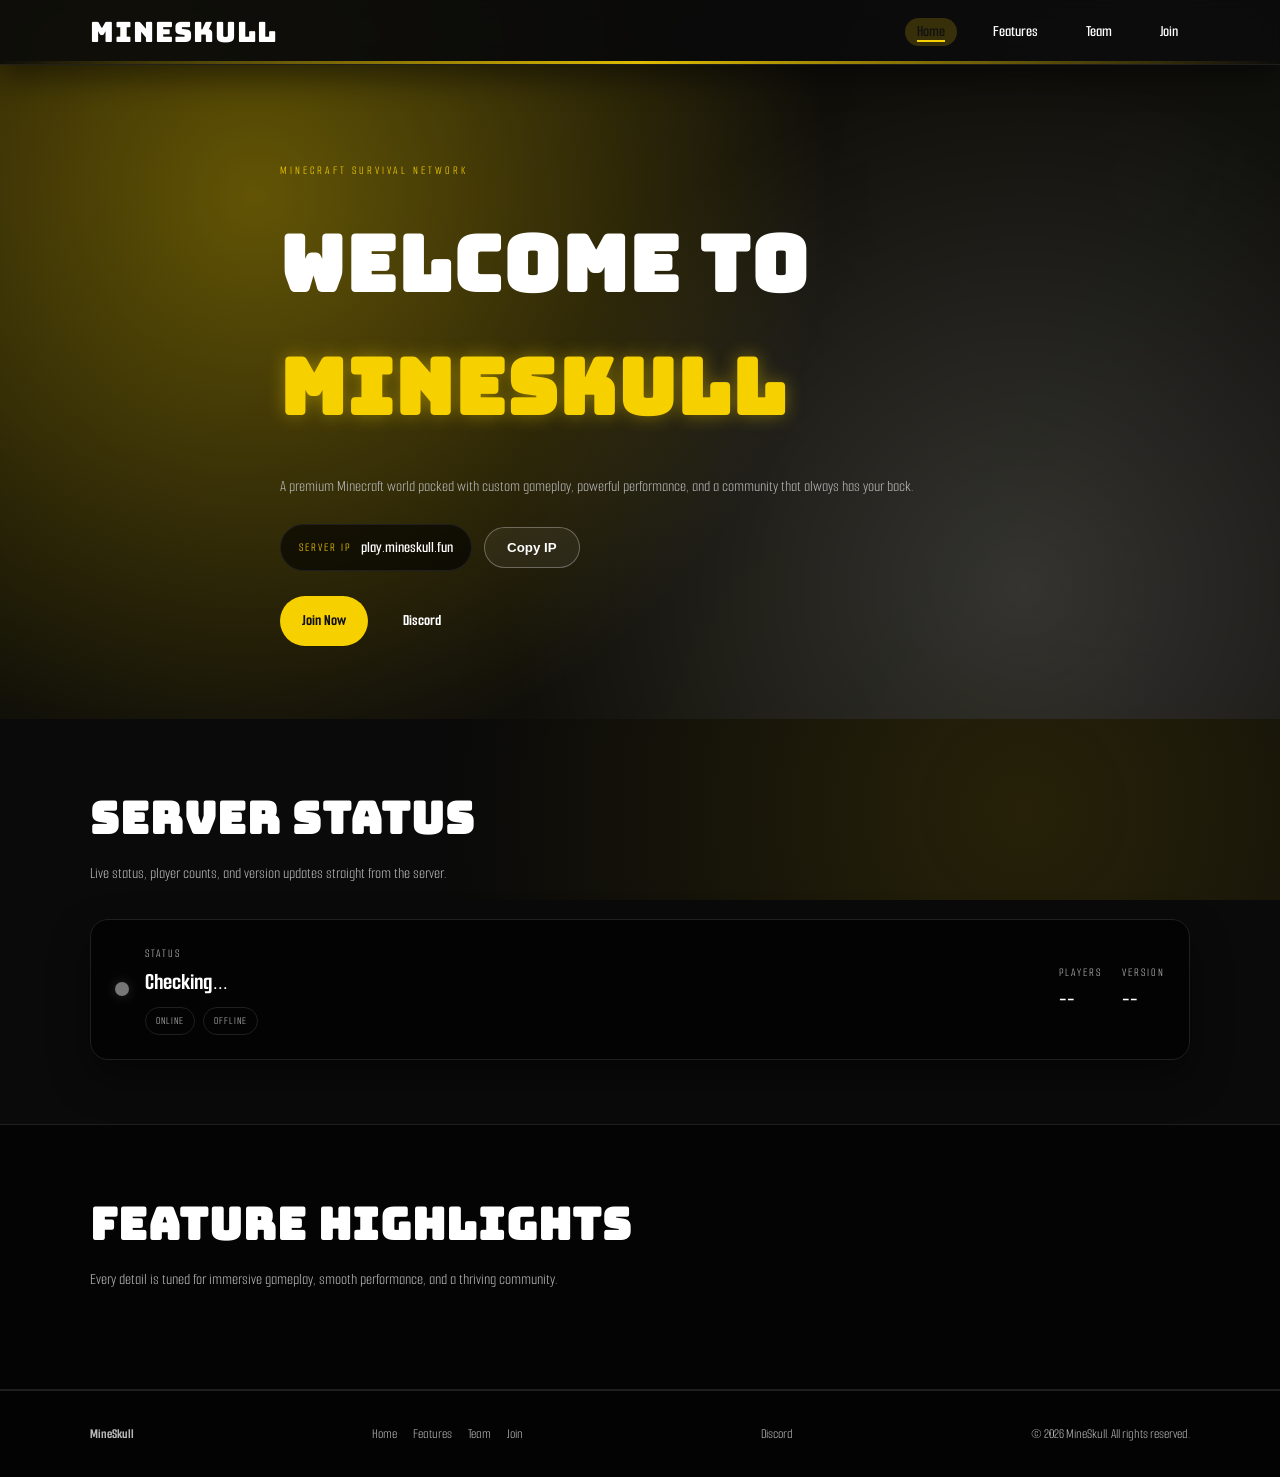
==== index.html @ 0718cb5c "Add files via upload" ====
<!doctype html>
<html lang="en">
  <head>
    <meta charset="UTF-8" />
    <meta name="viewport" content="width=device-width, initial-scale=1.0" />
    <title>MineSkull | Home</title>
    <link rel="stylesheet" href="style.css" />
  </head>
  <body data-page="home">
    <nav class="nav">
      <div class="container nav-inner">
        <a class="nav-logo" href="index.html" data-server-name>MineSkull</a>
        <div class="nav-links">
          <a class="nav-link" data-page="home" href="index.html">Home</a>
          <a class="nav-link" data-page="features" href="features.html">Features</a>
          <a class="nav-link" data-page="team" href="team.html">Team</a>
          <a class="nav-link" data-page="join" href="join.html">Join</a>
        </div>
      </div>
    </nav>

    <main class="page-content">
      <header class="hero">
        <div class="container hero-content">
          <p class="eyebrow">Minecraft Survival Network</p>
          <h1 class="hero-title">
            Welcome to <span class="accent" data-server-name>MineSkull</span>
          </h1>
          <p class="hero-subtitle">
            A premium Minecraft world packed with custom gameplay, powerful performance, and a
            community that always has your back.
          </p>
          <div class="ip-bar">
            <div class="ip-pill">
              <span class="label">Server IP</span>
              <span class="ip-text" data-server-ip>play.mineskull.fun</span>
            </div>
            <button class="btn btn-outline" data-copy-ip>Copy IP</button>
          </div>
          <div class="hero-actions">
            <a class="btn btn-primary" href="join.html">Join Now</a>
            <a class="btn btn-ghost" data-discord-url href="#">Discord</a>
          </div>
        </div>
      </header>

      <section class="section">
        <div class="container">
          <div class="section-header">
            <h2 class="section-title">Server Status</h2>
            <p class="section-subtitle">
              Live status, player counts, and version updates straight from the server.
            </p>
          </div>
          <div id="server-status" class="status-card reveal">
            <div class="status-left">
              <span id="status-dot" class="status-dot"></span>
              <div>
                <p class="status-label">Status</p>
                <h3 id="status-text" class="status-text">Checking...</h3>
                <div class="status-badges">
                  <span id="status-online" class="status-badge">Online</span>
                  <span id="status-offline" class="status-badge">Offline</span>
                </div>
              </div>
            </div>
            <div class="status-right">
              <div class="status-item">
                <span class="status-label">Players</span>
                <span id="status-players" class="status-value">--</span>
              </div>
              <div class="status-item">
                <span class="status-label">Version</span>
              <span id="status-version" class="status-value">--</span>
              </div>
            </div>
          </div>
        </div>
      </section>

      <section class="section section-dark">
        <div class="container">
          <div class="section-header">
            <h2 class="section-title">Feature Highlights</h2>
            <p class="section-subtitle">
              Every detail is tuned for immersive gameplay, smooth performance, and a thriving
              community.
            </p>
          </div>
          <div id="features-grid" class="grid"></div>
        </div>
      </section>
    </main>

    <footer class="footer">
      <div class="container footer-inner">
        <div>
          <strong data-server-name>MineSkull</strong>
        </div>
        <div class="footer-links">
          <a href="index.html">Home</a>
          <a href="features.html">Features</a>
          <a href="team.html">Team</a>
          <a href="join.html">Join</a>
        </div>
        <div class="footer-links">
          <a data-discord-url href="#">Discord</a>
        </div>
        <div class="footer-copy" data-copyright>© 2026 MineSkull. All rights reserved.</div>
      </div>
    </footer>

    <script src="config.js"></script>
    <script src="script.js"></script>
  </body>
</html>
---- style.css ----
@import url("https://fonts.googleapis.com/css2?family=Bungee&family=Smooch+Sans:wght@300;400;600;700&display=swap");

:root {
  --yellow: #f7d000;
  --yellow-soft: rgba(247, 208, 0, 0.2);
  --white: #ffffff;
  --black: #0a0a0a;
  --dark: #111111;
  --gray: #b6b6b6;
  --card: #0b0b0b;
  --border: #1f1f1f;
  --shadow: 0 18px 40px rgba(0, 0, 0, 0.45);
  --font-main: "Smooch Sans", sans-serif;
  --font-accent: "Bungee", sans-serif;
}

* {
  box-sizing: border-box;
  margin: 0;
  padding: 0;
}

html {
  scroll-behavior: smooth;
}

body {
  font-family: var(--font-main);
  background: var(--black);
  color: var(--white);
  min-height: 100vh;
  line-height: 1.6;
  overflow-x: hidden;
  display: flex;
  flex-direction: column;
}

body.page-loaded {
}

body.page-exit {
}

/* Sleek loading overlay */
.page-content {
  flex: 1;
}

.loading-screen {
  position: fixed;
  inset: 0;
  display: flex;
  align-items: center;
  justify-content: center;
  overflow: hidden;
  background:
    radial-gradient(circle at 20% 15%, rgba(255, 255, 255, 0.75), transparent 50%),
    radial-gradient(circle at 80% 85%, rgba(247, 208, 0, 0.6), transparent 50%),
    linear-gradient(135deg, rgba(247, 208, 0, 0.95), rgba(255, 255, 255, 0.95));
  z-index: 200;
  transition: opacity 0.5s ease, visibility 0.5s ease;
}

.loading-screen.is-hidden {
  opacity: 0;
  visibility: hidden;
}

.loading-card {
  width: min(420px, 90%);
  background: rgba(255, 255, 255, 0.7);
  border: 1px solid rgba(0, 0, 0, 0.12);
  border-radius: 20px;
  padding: 32px;
  text-align: center;
  box-shadow: 0 20px 50px rgba(0, 0, 0, 0.2);
}

.loading-logo {
  font-family: var(--font-accent);
  font-size: 34px;
  letter-spacing: 2px;
  color: #111111;
  margin-bottom: 12px;
}

.loading-bar {
  position: relative;
  height: 6px;
  border-radius: 999px;
  background: rgba(255, 255, 255, 0.7);
  overflow: hidden;
}

.loading-bar span {
  position: absolute;
  inset: 0;
  width: 40%;
  background: linear-gradient(90deg, transparent, var(--yellow), transparent);
}

.loading-text {
  margin-top: 14px;
  font-size: 12px;
  text-transform: uppercase;
  letter-spacing: 2px;
  color: rgba(0, 0, 0, 0.65);
}


body::before {
  content: "";
  position: fixed;
  inset: 0;
  background:
    radial-gradient(circle at 10% 10%, rgba(247, 208, 0, 0.15), transparent 45%),
    radial-gradient(circle at 90% 20%, rgba(255, 255, 255, 0.08), transparent 40%),
    radial-gradient(circle at 80% 90%, rgba(247, 208, 0, 0.12), transparent 45%);
  pointer-events: none;
  z-index: -2;
}

img {
  max-width: 100%;
  display: block;
}

a {
  color: inherit;
  text-decoration: none;
}

.container {
  width: min(1100px, 92%);
  margin: 0 auto;
}

.nav {
  position: sticky;
  top: 0;
  z-index: 100;
  background: rgba(10, 10, 10, 0.82);
  border-bottom: 1px solid rgba(255, 255, 255, 0.08);
  box-shadow: 0 14px 30px rgba(0, 0, 0, 0.45);
  backdrop-filter: blur(10px);
}

.nav::after {
  content: "";
  position: absolute;
  left: 0;
  right: 0;
  bottom: 0;
  height: 3px;
  background: linear-gradient(90deg, transparent, rgba(247, 208, 0, 0.9), transparent);
}

.nav-inner {
  display: flex;
  align-items: center;
  justify-content: space-between;
  padding: 16px 0;
  gap: 24px;
  min-height: 64px;
}

.nav-logo {
  font-family: var(--font-accent);
  font-size: 28px;
  letter-spacing: 1px;
  color: var(--white);
  line-height: 1;
}

.nav-links {
  display: flex;
  align-items: center;
  gap: 24px;
  flex-wrap: wrap;
}

.nav-link {
  color: var(--white);
  font-weight: 600;
  position: relative;
  padding: 6px 12px;
  border-radius: 999px;
  transition: color 0.2s ease, background 0.2s ease;
  line-height: 1;
}

.nav-link::after {
  content: "";
  position: absolute;
  left: 12px;
  right: 12px;
  bottom: 4px;
  height: 2px;
  background: var(--yellow);
  transform: scaleX(0);
  transform-origin: left;
  transition: transform 0.2s ease;
}

.nav-link:hover::after,
.nav-link.active::after {
  transform: scaleX(1);
}

.nav-link:hover,
.nav-link.active {
  background: rgba(247, 208, 0, 0.18);
  color: #111111;
}

.hero {
  position: relative;
  overflow: hidden;
  padding: 96px 0 72px;
}

.hero::before {
  content: "";
  position: absolute;
  inset: -30%;
  background: linear-gradient(120deg, rgba(247, 208, 0, 0.35), rgba(255, 255, 255, 0.2), rgba(10, 10, 10, 0.6));
  background-size: 200% 200%;
  animation: gradientShift 10s ease infinite;
  z-index: -1;
}

.hero::after {
  content: "";
  position: absolute;
  inset: 0;
  background: radial-gradient(circle at 20% 20%, rgba(247, 208, 0, 0.35), transparent 50%),
    radial-gradient(circle at 80% 80%, rgba(255, 255, 255, 0.15), transparent 45%),
    rgba(6, 6, 6, 0.85);
  z-index: -1;
}

.hero-content {
  display: grid;
  gap: 24px;
  max-width: 720px;
}

.eyebrow {
  text-transform: uppercase;
  letter-spacing: 3px;
  font-size: 12px;
  color: var(--yellow);
}

.hero-title {
  font-family: var(--font-accent);
  font-size: clamp(40px, 6vw, 88px);
  letter-spacing: 2px;
}

.accent {
  color: var(--yellow);
  text-shadow: 0 0 18px rgba(247, 208, 0, 0.4);
}

.hero-subtitle {
  color: var(--gray);
  font-size: 16px;
}

.ip-bar {
  display: flex;
  flex-wrap: wrap;
  gap: 12px;
  align-items: center;
}

.ip-pill {
  display: flex;
  align-items: center;
  gap: 10px;
  background: rgba(0, 0, 0, 0.6);
  border: 1px solid var(--border);
  border-radius: 999px;
  padding: 10px 18px;
}

.ip-pill .label {
  font-size: 12px;
  text-transform: uppercase;
  letter-spacing: 2px;
  color: var(--yellow);
}

.ip-pill .ip-text {
  font-weight: 600;
}

.hero-actions {
  display: flex;
  flex-wrap: wrap;
  gap: 12px;
  align-items: center;
}

.btn {
  display: inline-flex;
  align-items: center;
  gap: 8px;
  border-radius: 999px;
  padding: 12px 22px;
  font-weight: 700;
  transition: transform 0.2s ease, box-shadow 0.2s ease, background 0.2s ease, color 0.2s ease;
  border: none;
  cursor: pointer;
}

.btn-primary {
  background: var(--yellow);
  color: #111111;
  box-shadow: 0 0 0 rgba(247, 208, 0, 0.4);
}

.btn-primary:hover {
  transform: translateY(-2px);
  box-shadow: 0 0 20px rgba(247, 208, 0, 0.6);
}

.btn-outline {
  background: rgba(255, 255, 255, 0.05);
  color: var(--white);
  border: 1px solid rgba(255, 255, 255, 0.3);
}

.btn-outline:hover {
  transform: translateY(-2px);
  box-shadow: 0 0 18px rgba(255, 255, 255, 0.2);
}

.btn-ghost {
  color: var(--white);
  border: 1px solid transparent;
  background: transparent;
}

.btn-ghost:hover {
  color: var(--yellow);
}

.btn.copied {
  box-shadow: 0 0 20px rgba(247, 208, 0, 0.8);
}

.section {
  padding: 64px 0;
}

.section-dark {
  background: rgba(0, 0, 0, 0.55);
  border-top: 1px solid var(--border);
  border-bottom: 1px solid var(--border);
}

.section-header {
  display: flex;
  flex-direction: column;
  gap: 8px;
  margin-bottom: 32px;
}

.section-title {
  font-family: var(--font-accent);
  font-size: clamp(28px, 4vw, 44px);
  letter-spacing: 1px;
}

.section-subtitle {
  color: var(--gray);
  max-width: 640px;
}

.grid {
  display: grid;
  gap: 20px;
  grid-template-columns: repeat(auto-fit, minmax(240px, 1fr));
}

.card {
  background: var(--card);
  border: 1px solid var(--border);
  border-radius: 18px;
  padding: 24px;
  box-shadow: var(--shadow);
  transition: transform 0.2s ease, box-shadow 0.2s ease, border-color 0.2s ease;
}

.card:hover {
  transform: translateY(-8px);
  box-shadow: 0 18px 40px rgba(247, 208, 0, 0.18);
  border-color: rgba(247, 208, 0, 0.6);
}

.card-title {
  font-size: 20px;
  margin-bottom: 8px;
}

.card-text,
.card-subtitle {
  color: var(--gray);
  font-size: 14px;
}

.avatar-ring {
  width: 48px;
  height: 48px;
  border-radius: 50%;
  border: 2px solid var(--yellow);
  margin-bottom: 16px;
  box-shadow: 0 0 18px rgba(247, 208, 0, 0.4);
}

.status-card {
  display: flex;
  flex-wrap: wrap;
  justify-content: space-between;
  align-items: center;
  gap: 18px;
  background: rgba(0, 0, 0, 0.65);
  border: 1px solid var(--border);
  border-radius: 18px;
  padding: 24px;
  box-shadow: var(--shadow);
}

.status-left {
  display: flex;
  align-items: center;
  gap: 16px;
}

.status-dot {
  width: 14px;
  height: 14px;
  border-radius: 50%;
  background: #777777;
  box-shadow: 0 0 12px rgba(255, 255, 255, 0.15);
}

.status-dot.online {
  background: #2de86b;
  box-shadow: 0 0 12px rgba(45, 232, 107, 0.6);
}

.status-dot.offline {
  background: #ff3b30;
  box-shadow: 0 0 12px rgba(255, 59, 48, 0.6);
}

.status-badges {
  display: flex;
  gap: 8px;
  margin-top: 6px;
}

.status-badge {
  border: 1px solid var(--border);
  border-radius: 999px;
  padding: 4px 10px;
  font-size: 11px;
  text-transform: uppercase;
  letter-spacing: 1px;
  color: var(--gray);
}

.status-badge.active {
  background: var(--yellow);
  color: #111111;
  border-color: var(--yellow);
}

#status-online.active {
  background: #2de86b;
  border-color: #2de86b;
  color: #111111;
}

#status-offline.active {
  background: #ff3b30;
  border-color: #ff3b30;
  color: #ffffff;
}

.status-text {
  font-size: 24px;
}

.status-label {
  color: var(--gray);
  font-size: 12px;
  text-transform: uppercase;
  letter-spacing: 2px;
}

.status-right {
  display: flex;
  gap: 20px;
  flex-wrap: wrap;
}

.status-item {
  display: flex;
  flex-direction: column;
  gap: 4px;
}

.status-value {
  font-weight: 700;
  font-size: 18px;
}

.page-hero {
  padding: 64px 0 32px;
}

.page-hero .section-title {
  font-size: clamp(32px, 5vw, 54px);
}

.steps {
  display: grid;
  gap: 14px;
  margin-top: 24px;
  padding-left: 18px;
}

.steps li {
  padding: 14px 18px;
  background: rgba(0, 0, 0, 0.55);
  border-radius: 14px;
  border: 1px solid var(--border);
}

.footer {
  padding: 32px 0;
  border-top: 1px solid var(--border);
  background: rgba(0, 0, 0, 0.7);
}

.footer-inner {
  display: flex;
  flex-wrap: wrap;
  gap: 16px;
  justify-content: space-between;
  align-items: center;
  color: var(--gray);
  font-size: 14px;
}

.footer-links {
  display: flex;
  gap: 16px;
  flex-wrap: wrap;
}

.reveal {
  opacity: 0;
  transform: translateY(20px);
  transition: opacity 0.6s ease, transform 0.6s ease;
}

.reveal.is-visible {
  opacity: 1;
  transform: translateY(0);
}

@keyframes gradientShift {
  0% {
    background-position: 0% 50%;
  }
  50% {
    background-position: 100% 50%;
  }
  100% {
    background-position: 0% 50%;
  }
}


@media (max-width: 720px) {
  .nav-inner {
    flex-direction: column;
    align-items: flex-start;
  }

  .hero {
    padding: 72px 0 56px;
  }

  .hero-actions,
  .ip-bar {
    flex-direction: column;
    align-items: flex-start;
  }

  .status-card {
    align-items: flex-start;
  }
}

@media (prefers-reduced-motion: reduce) {
  * {
    animation: none !important;
    transition: none !important;
  }
}
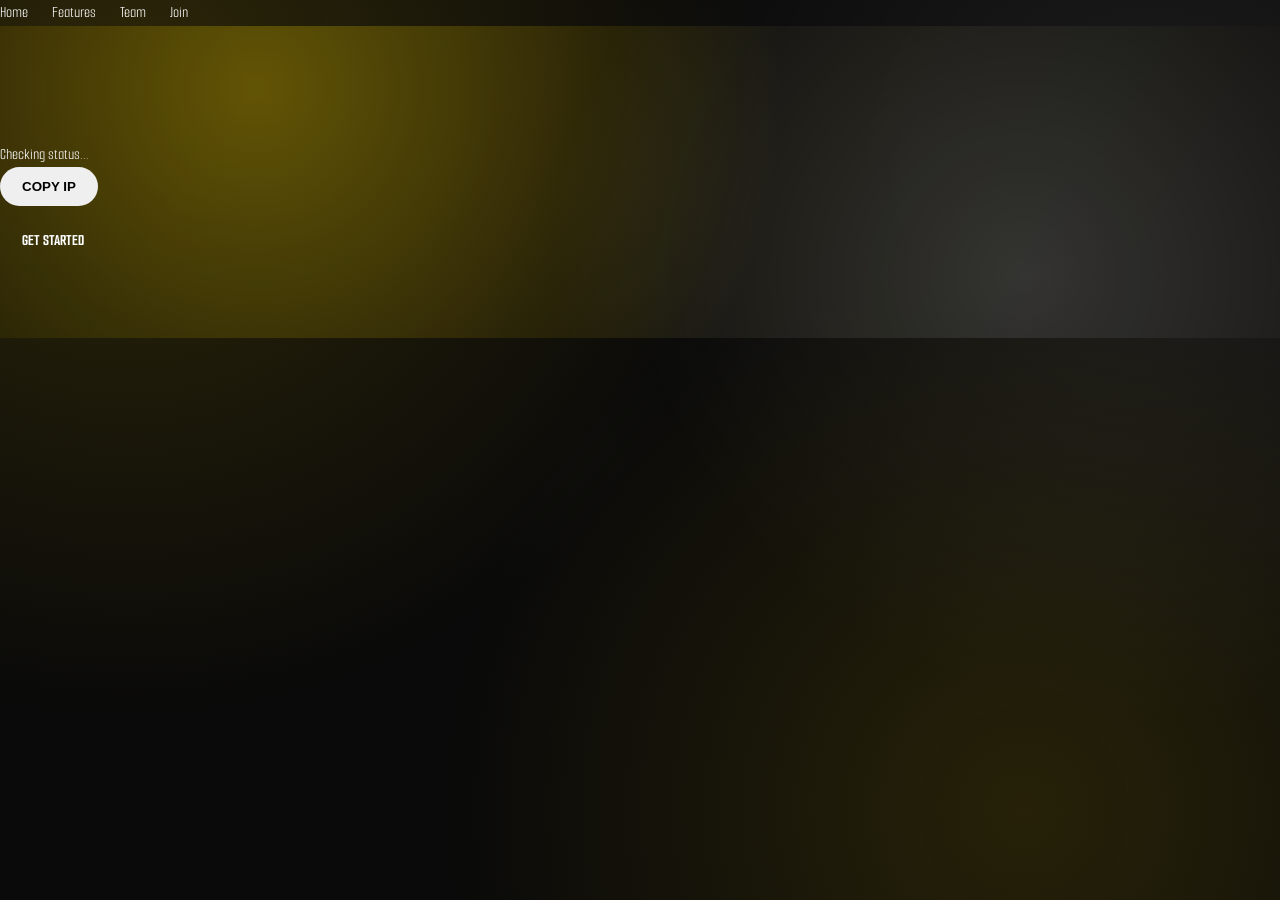
==== commit 63f2f620: "Update index.html" ====
--- a/index.html
+++ b/index.html
@@ -1,116 +1,40 @@
-<!doctype html>
+<!DOCTYPE html>
 <html lang="en">
-  <head>
-    <meta charset="UTF-8" />
-    <meta name="viewport" content="width=device-width, initial-scale=1.0" />
-    <title>MineSkull | Home</title>
-    <link rel="stylesheet" href="style.css" />
-  </head>
-  <body data-page="home">
-    <nav class="nav">
-      <div class="container nav-inner">
-        <a class="nav-logo" href="index.html" data-server-name>MineSkull</a>
+<head>
+    <meta charset="UTF-8">
+    <meta name="viewport" content="width=device-width, initial-scale=1.0">
+    <title>Home | MineSkull</title>
+    <link rel="stylesheet" href="style.css">
+</head>
+<body>
+    <nav>
+        <div class="logo bungee serverName"></div>
         <div class="nav-links">
-          <a class="nav-link" data-page="home" href="index.html">Home</a>
-          <a class="nav-link" data-page="features" href="features.html">Features</a>
-          <a class="nav-link" data-page="team" href="team.html">Team</a>
-          <a class="nav-link" data-page="join" href="join.html">Join</a>
+            <a href="index.html" style="color: var(--primary)">Home</a>
+            <a href="features.html">Features</a>
+            <a href="team.html">Team</a>
+            <a href="join.html">Join</a>
         </div>
-      </div>
     </nav>
 
-    <main class="page-content">
-      <header class="hero">
-        <div class="container hero-content">
-          <p class="eyebrow">Minecraft Survival Network</p>
-          <h1 class="hero-title">
-            Welcome to <span class="accent" data-server-name>MineSkull</span>
-          </h1>
-          <p class="hero-subtitle">
-            A premium Minecraft world packed with custom gameplay, powerful performance, and a
-            community that always has your back.
-          </p>
-          <div class="ip-bar">
-            <div class="ip-pill">
-              <span class="label">Server IP</span>
-              <span class="ip-text" data-server-ip>play.mineskull.fun</span>
-            </div>
-            <button class="btn btn-outline" data-copy-ip>Copy IP</button>
-          </div>
-          <div class="hero-actions">
-            <a class="btn btn-primary" href="join.html">Join Now</a>
-            <a class="btn btn-ghost" data-discord-url href="#">Discord</a>
-          </div>
+    <header class="hero">
+        <h1 class="serverName"></h1>
+        <div id="status-box" style="margin-top: 20px;">Checking status...</div>
+        
+        <div class="ip-display">
+            <code class="serverIP bungee" style="font-size: 1.2rem;"></code>
+            <button class="btn btn-yellow" onclick="copyIP()">COPY IP</button>
         </div>
-      </header>
+        
+        <a href="join.html" class="btn btn-yellow" style="background: transparent; color: white; border: 2px solid var(--primary); margin-top: 10px;">GET STARTED</a>
+    </header>
 
-      <section class="section">
-        <div class="container">
-          <div class="section-header">
-            <h2 class="section-title">Server Status</h2>
-            <p class="section-subtitle">
-              Live status, player counts, and version updates straight from the server.
-            </p>
-          </div>
-          <div id="server-status" class="status-card reveal">
-            <div class="status-left">
-              <span id="status-dot" class="status-dot"></span>
-              <div>
-                <p class="status-label">Status</p>
-                <h3 id="status-text" class="status-text">Checking...</h3>
-                <div class="status-badges">
-                  <span id="status-online" class="status-badge">Online</span>
-                  <span id="status-offline" class="status-badge">Offline</span>
-                </div>
-              </div>
-            </div>
-            <div class="status-right">
-              <div class="status-item">
-                <span class="status-label">Players</span>
-                <span id="status-players" class="status-value">--</span>
-              </div>
-              <div class="status-item">
-                <span class="status-label">Version</span>
-              <span id="status-version" class="status-value">--</span>
-              </div>
-            </div>
-          </div>
-        </div>
-      </section>
-
-      <section class="section section-dark">
-        <div class="container">
-          <div class="section-header">
-            <h2 class="section-title">Feature Highlights</h2>
-            <p class="section-subtitle">
-              Every detail is tuned for immersive gameplay, smooth performance, and a thriving
-              community.
-            </p>
-          </div>
-          <div id="features-grid" class="grid"></div>
-        </div>
-      </section>
-    </main>
-
-    <footer class="footer">
-      <div class="container footer-inner">
-        <div>
-          <strong data-server-name>MineSkull</strong>
-        </div>
-        <div class="footer-links">
-          <a href="index.html">Home</a>
-          <a href="features.html">Features</a>
-          <a href="team.html">Team</a>
-          <a href="join.html">Join</a>
-        </div>
-        <div class="footer-links">
-          <a data-discord-url href="#">Discord</a>
-        </div>
-        <div class="footer-copy" data-copyright>© 2026 MineSkull. All rights reserved.</div>
-      </div>
+    <footer>
+        <p class="serverName bungee" style="color: var(--primary)"></p>
+        <p id="copyright"></p>
     </footer>
 
     <script src="config.js"></script>
     <script src="script.js"></script>
-  </body>
+</body>
 </html>
